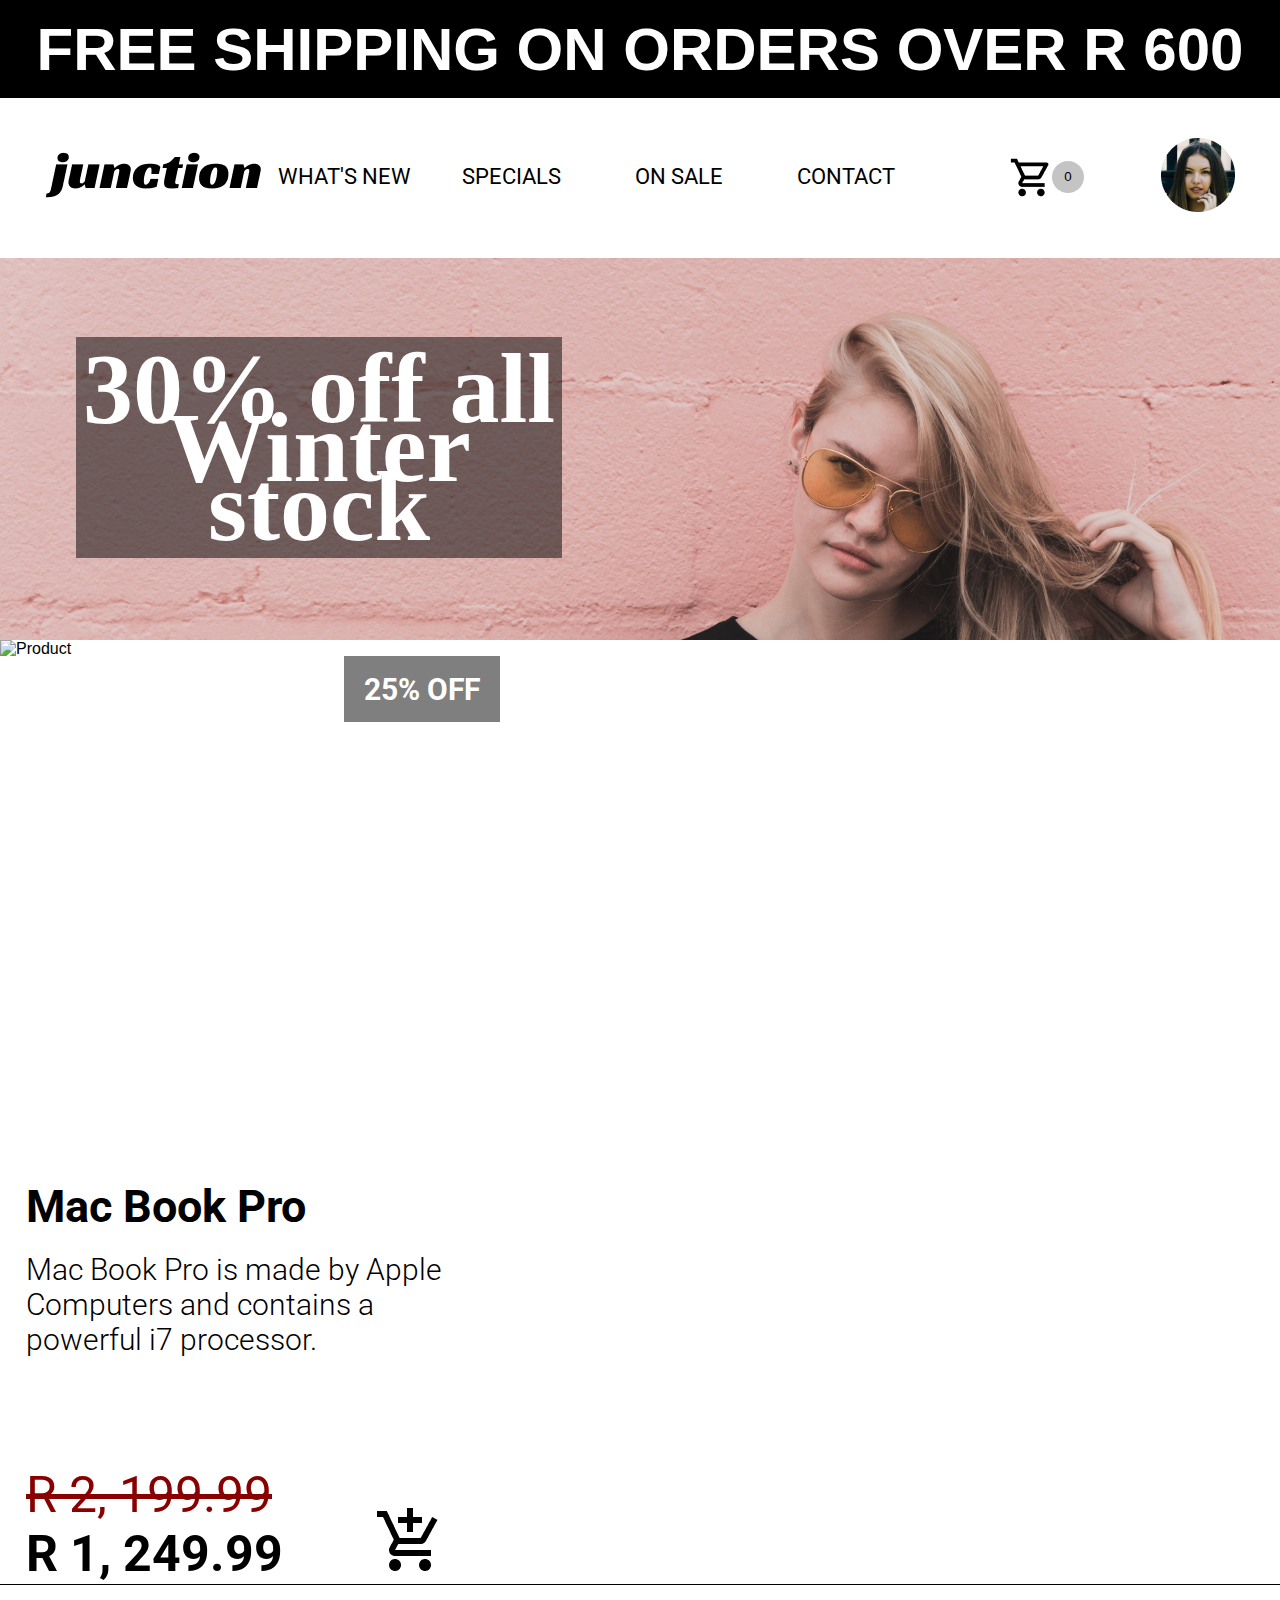
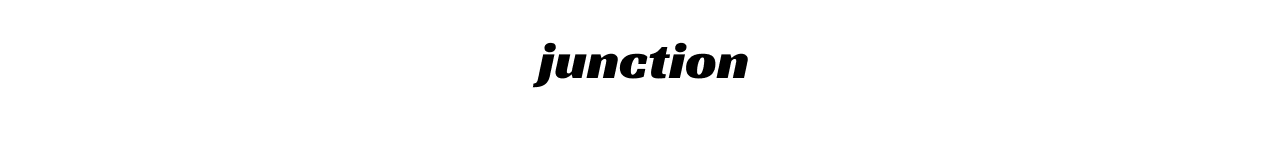
==== index.html @ 4a416aaf "Created the product card" ====
<!DOCTYPE html>
<html lang="en">
<head>
  <meta charset="UTF-8">
  <meta http-equiv="X-UA-Compatible" content="IE=edge">
  <meta name="viewport" content="width=device-width, initial-scale=1.0">
  <link rel="stylesheet" href="styles.css">
  <title>Document</title>
</head>
<body>
  <header>
    <div class="discount-banner">
      <h1>free shipping on orders over R 600</h1>
    </div>
    <nav>
      <div class="link-logo">
        <a href="#">
          <img src="./img/Logo.jpg" alt="Logo">
        </a>
        <ul class="menu">
          <li><a href="#">What's new</a></li>
          <li><a href="#">specials</a></li>
          <li><a href="#">on sale</a></li>
          <li><a href="#">contact</a></li>
        </ul>
      </div>
      <div class="cart-profile">
        <div class="cart">
          <button class="trolly">
            <img src="./img/Vector (1).png" alt="Cart">
          </button>
          <button class="items-number">0</button>
        </div>
        <div class="profile-image">
          <img src="./img/image.jpg" alt="Profile">
        </div>
      </div>
    </nav>
  </header>
  <main>
    <article>
      <div class="banner">
        <div class="banner-text-container">
          <h1>30% off all Winter stock</h1>
        </div>
      </div>
    </article>
    <article>
      <div class="product">
        <div class="product-image">
          <img src="./img/image 1.jpg" alt="Product"/>
          <div class="sale-percent">
            <span id="percentage">25</span>% OFF
          </div>
        </div>
        <div class="product-details">
          <div class="desciption">
            <h1 class="title" id="title">Mac Book Pro</h1>
            <h2 class="description" id="description">
              Mac Book Pro is made by Apple Computers and contains a powerful i7 processor. 
            </h2>
          </div>
          <div class="price-cart">
            <div class="price">
              <h4 class="previous">R 2, 199.99</h4>
              <h4 class="current">R 1, 249.99</h4>
            </div>
            <div class="add-to-cart">
              <button id="add-item">
                <img src="./img/Vector.jpg" alt="">
              </button>
            </div>
          </div>
        </div>
      </div>
    </article>
  </main>
  <footer>
    <div class="img-container">
      <img src="./img/Logo.jpg" alt="">
    </div>
  </footer>
  <script src="script.js"></script>
</body>
</html>
---- styles.css ----
@import url('https://fonts.googleapis.com/css2?family=Roboto:wght@100;400&display=swap');

*{
  margin: 0;
  padding: 0;
  box-sizing: border-box;
}
body{
  font-family: sans-serif;
  padding: 0;
}
html, body {
  margin: 0;
}
header{
  height: 256px;
  width: 100%;
}
.discount-banner{
  display: flex;
  align-items: center;
  justify-content: center;
  justify-content: center;
  width: 100%;
  text-align: center;
  background-color: #000;
  color: white;
  height: 98px;
  font: 'Roboto';
  font-weight: 400;
  font-size: 30px;
  line-height: 35px;
  text-transform: uppercase;
}
nav{
  display: flex;
  align-items: center;
  justify-content: space-between;
  padding: 0px 45px;
}
/* .link-logo img{
  width: 261px;
  height: 100px;
  margin-right: 20px;
} */
.menu {
  display: flex;
  flex-direction: row;
}
.menu li a{
  font-family: 'Roboto';
  font-weight: 400;
  font-size: 22px;
  line-height: 26px;
  text-decoration: none;
  cursor: pointer;
  color: #000;
}
.menu a:hover{
  background-color: var(--banner-bg-color);
  color: var(--h1-color);
}
.menu li{
  text-transform: uppercase;
  list-style: none;
  width: 167px;
  height: 108px;
  display: flex;
  justify-content: center;
  align-items: center;
  padding: 5px 14px;
}
.link-logo{
  display: flex;
  height: 157px;
  width: 1442px;
  align-items: center;
}
.cart-profile{
  display: flex;
  flex-direction: row;
  justify-content: space-between;
  width: 300px;
}
.cart{
  display: flex;
  justify-content: center;
  align-items: center;
}
.cart button.trolly{
  width: 37px;
  height: 37px;
  margin-right: 5px;
  background:#fff;
  border: none;
}
button.items-number{
  width: 32px;
  height: 32px;
  border-radius: 35px;
  margin-right: 77px;
  border: none;
  background-color: #C4C4C4;
}
button:hover{
  cursor: pointer;
}

/* Footer */

footer{
  width: 100%;
  height: 159px;
  border-top: 1px solid #000;
  bottom: 0px;
  display: flex;
  justify-content: center;
}
footer .img-container{
  height: 159px;
  width: 218px;
  display: flex;
  justify-content: center;
  align-items: center;
}


/** Banner**/
.banner{
  padding: 81px 0px;
  padding-left: 76px;
  width: 100%;
  height: 384px;
  background-image: url("./img/banner.jpg");
}
.banner-text-container{
  width: 486px;
  height: 221px;
  font-family: 'Rockwell Extra Bold';
  font-style: normal;
  font-weight: 800;
  font-size: 50px;
  line-height: 59px;
  display: flex;
  align-items: center;
  text-align: center;
  color: #fff;
  background: rgba(0, 0, 0, 0.5);
}
/*Product*/

.product{
  display: flex;
  flex-direction: column;
  width: 500px;
  height: 944px;
}
.product-image{
  position: relative;
}
.product-image img{
  display: block;
  width: 500px;
  height: 500px;
  margin-bottom: 40px;
}

.sale-percent{
  position: absolute;
  left: 68.8%;
  right: 0%;
  top: 2.97%;
  bottom: 90.04%;
  width: 156px;
  height: 66px;
  font-family: 'Roboto';
  font-style: normal;
  font-weight: 700;
  font-size: 30px;
  line-height: 35px;
  display: flex;
  align-items: center;
  text-align: right;
  color: #fff;
  background: rgba(0, 0, 0, 0.5);
  display: flex;
  justify-content: center;
}

.product-details{
  display: flex;
  flex-direction: column;
  justify-content: space-between;
  height: 444px;
  padding-left: 26px;
  padding-right: 34px;
}
.title{
  font-family: 'Roboto';
  font-style: normal;
  font-weight: 700;
  font-size: 45px;
  line-height: 53px;

  display: flex;
  align-items: center;

  color: #000000;
}
.description{
  margin-top: 19px;
  font-family: 'Roboto';
  font-style: normal;
  font-weight: 300;
  font-size: 30px;
  line-height: 35px;

  color: #000000;

}
.price-cart{
  height: 118px;
  display: flex;
  justify-content: space-between;
  padding-right: 28px;
  align-items: flex-end;
}

.previous{
  font-family: 'Roboto';
  font-style: normal;
  font-weight: 400;
  font-size: 50px;
  line-height: 59px;

  display: flex;
  align-items: center;
  text-decoration-line: line-through;

  color: #890000;
}

.current{
  font-family: 'Roboto';
  font-style: normal;
  font-weight: 700;
  font-size: 50px;
  line-height: 59px;

  display: flex;
  align-items: center;

  color: #000000;
}
.add-to-cart{
  width: 61px;
  height: 100%;
  display: flex;
  align-items: flex-end;
  padding-bottom: 10px;
}
.add-to-cart button{
  border: none;
  background: #fff;
}
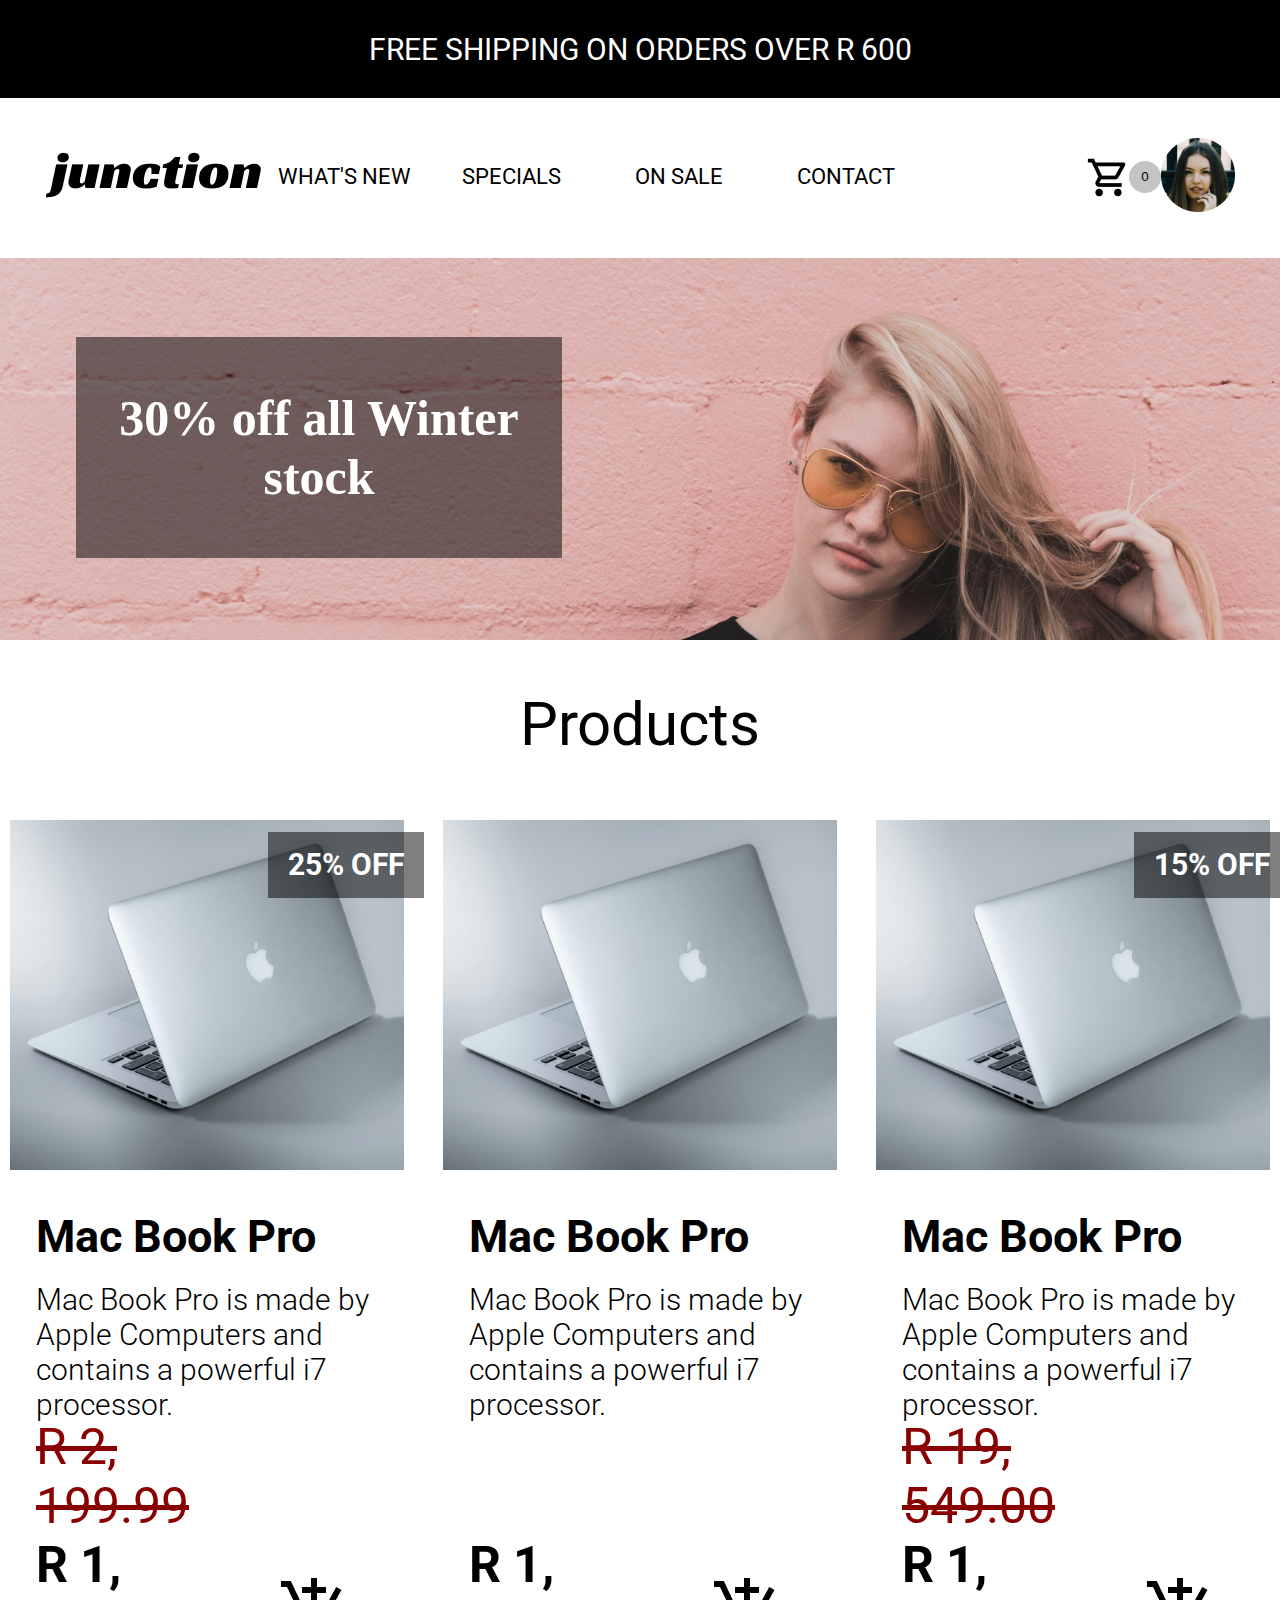
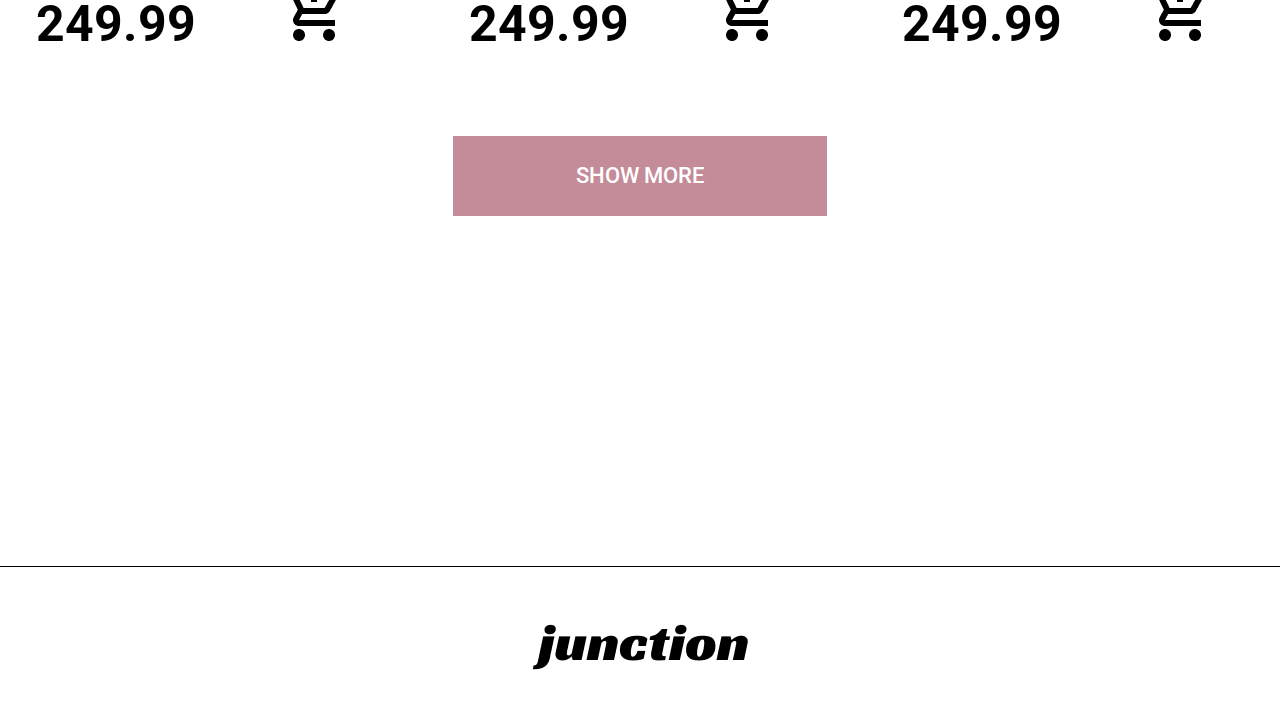
==== commit 980b9b5d: "cempleted the product list" ====
--- a/index.html
+++ b/index.html
@@ -4,6 +4,7 @@
   <meta charset="UTF-8">
   <meta http-equiv="X-UA-Compatible" content="IE=edge">
   <meta name="viewport" content="width=device-width, initial-scale=1.0">
+  <link href="https://blogfonts.com/css/aWQ9MTM3NTA2JnN1Yj01MDYmYz1yJnR0Zj1ST0NLRUIuVFRGJm49cm9ja3dlbGwtZXh0cmEtYm9sZA/Rockwell Extra Bold.ttf" rel="stylesheet" type="text/css"/>
   <link rel="stylesheet" href="styles.css">
   <title>Document</title>
 </head>
@@ -46,32 +47,106 @@
       </div>
     </article>
     <article>
-      <div class="product">
-        <div class="product-image">
-          <img src="./img/image 1.jpg" alt="Product"/>
-          <div class="sale-percent">
-            <span id="percentage">25</span>% OFF
-          </div>
-        </div>
-        <div class="product-details">
-          <div class="desciption">
-            <h1 class="title" id="title">Mac Book Pro</h1>
-            <h2 class="description" id="description">
-              Mac Book Pro is made by Apple Computers and contains a powerful i7 processor. 
-            </h2>
-          </div>
-          <div class="price-cart">
-            <div class="price">
-              <h4 class="previous">R 2, 199.99</h4>
-              <h4 class="current">R 1, 249.99</h4>
+      <div class="heading">
+        <h1>Products</h1>
+      </div>
+    </article>
+    <article>
+      <div class="products">
+        <ul class="list-items">
+          <li>
+            <div class="product">
+              <div class="product-image">
+                <img src="./img/image 1.jpg" alt="Product"/>
+                <div class="sale-percent">
+                  <span id="percentage">25</span>% OFF
+                </div>
+              </div>
+              <div class="product-details">
+                <div class="desciption">
+                  <h1 class="title" id="title">Mac Book Pro</h1>
+                  <h2 class="description" id="description">
+                    Mac Book Pro is made by Apple Computers and contains a powerful i7 processor. 
+                  </h2>
+                </div>
+                <div class="price-cart">
+                  <div class="price">
+                    <h4 class="previous">R 2, 199.99</h4>
+                    <h4 class="current">R 1, 249.99</h4>
+                  </div>
+                  <div class="add-to-cart">
+                    <button id="add-item">
+                      <img src="./img/Vector.jpg" alt="">
+                    </button>
+                  </div>
+                </div>
+              </div>
             </div>
-            <div class="add-to-cart">
-              <button id="add-item">
-                <img src="./img/Vector.jpg" alt="">
-              </button>
+          </li>
+          <li>
+            <div class="product">
+              <div class="product-image">
+                <img src="./img/image 1.jpg" alt="Product"/>
+                <!-- <div class="sale-percent">
+                  <span id="percentage">25</span>% OFF
+                </div> -->
+              </div>
+              <div class="product-details">
+                <div class="desciption">
+                  <h1 class="title" id="title">Mac Book Pro</h1>
+                  <h2 class="description" id="description">
+                    Mac Book Pro is made by Apple Computers and contains a powerful i7 processor. 
+                  </h2>
+                </div>
+                <div class="price-cart">
+                  <div class="price">
+                    <!-- <h4 class="previous">R 2, 199.99</h4> -->
+                    <h4 class="current">R 1, 249.99</h4>
+                  </div>
+                  <div class="add-to-cart">
+                    <button id="add-item">
+                      <img src="./img/Vector.jpg" alt="">
+                    </button>
+                  </div>
+                </div>
+              </div>
             </div>
-          </div>
-        </div>
+          </li>
+          <li>
+            <div class="product">
+              <div class="product-image">
+                <img src="./img/image 1.jpg" alt="Product"/>
+                <div class="sale-percent">
+                  <span id="percentage">15</span>% OFF
+                </div>
+              </div>
+              <div class="product-details">
+                <div class="desciption">
+                  <h1 class="title" id="title">Mac Book Pro</h1>
+                  <h2 class="description" id="description">
+                    Mac Book Pro is made by Apple Computers and contains a powerful i7 processor. 
+                  </h2>
+                </div>
+                <div class="price-cart">
+                  <div class="price">
+                    <h4 class="previous">R 19, 549.00</h4>
+                    <h4 class="current">R 1, 249.99</h4>
+                  </div>
+                  <div class="add-to-cart">
+                    <button id="add-item">
+                      <img src="./img/Vector.jpg" alt="">
+                    </button>
+                  </div>
+                </div>
+              </div>
+            </div>
+          </li>
+        </ul>
+      </div>
+    </article>
+    <article class="show-more">
+      <div class="promo-btn">
+        <button><span>Show MORE</span></button>
       </div>
     </article>
   </main>
--- a/styles.css
+++ b/styles.css
@@ -1,5 +1,5 @@
 @import url('https://fonts.googleapis.com/css2?family=Roboto:wght@100;400&display=swap');
-
+@import url('https://fonts.googleapis.com/css2?family=Arvo:ital,wght@1,700&display=swap');
 *{
   margin: 0;
   padding: 0;
@@ -7,10 +7,12 @@
 }
 body{
   font-family: sans-serif;
-  padding: 0;
+  padding: 0px;
+  box-sizing: border-box;
 }
 html, body {
   margin: 0;
+  padding: 0px;
 }
 header{
   height: 256px;
@@ -20,29 +22,39 @@
   display: flex;
   align-items: center;
   justify-content: center;
-  justify-content: center;
-  width: 100%;
+  width: 100%;
+  height: 98px;
   text-align: center;
   background-color: #000;
-  color: white;
-  height: 98px;
-  font: 'Roboto';
+}
+.discount-banner h1{
+  font-family: 'Roboto';
+  font-style: normal;
   font-weight: 400;
   font-size: 30px;
   line-height: 35px;
+  display: flex;
+  align-items: center;
+  text-align: center;
+
+  color: #FFFFFF;
   text-transform: uppercase;
 }
+
+/*Navigation bar*/
+
 nav{
   display: flex;
   align-items: center;
   justify-content: space-between;
   padding: 0px 45px;
-}
-/* .link-logo img{
-  width: 261px;
-  height: 100px;
-  margin-right: 20px;
-} */
+  width: 100%;
+}
+.link-logo{
+  display: flex;
+  height: 157px;
+  align-items: center;
+}
 .menu {
   display: flex;
   flex-direction: row;
@@ -70,17 +82,11 @@
   align-items: center;
   padding: 5px 14px;
 }
-.link-logo{
-  display: flex;
-  height: 157px;
-  width: 1442px;
-  align-items: center;
-}
+
 .cart-profile{
   display: flex;
   flex-direction: row;
   justify-content: space-between;
-  width: 300px;
 }
 .cart{
   display: flex;
@@ -98,7 +104,7 @@
   width: 32px;
   height: 32px;
   border-radius: 35px;
-  margin-right: 77px;
+  /* margin-right: 77px; */
   border: none;
   background-color: #C4C4C4;
 }
@@ -136,6 +142,13 @@
 .banner-text-container{
   width: 486px;
   height: 221px;
+  display: flex;
+  justify-content: center;
+  align-items: center;
+  padding: 76px 0px;
+  background: rgba(0, 0, 0, 0.5);
+}
+.banner-text-container h1{
   font-family: 'Rockwell Extra Bold';
   font-style: normal;
   font-weight: 800;
@@ -144,30 +157,55 @@
   display: flex;
   align-items: center;
   text-align: center;
-  color: #fff;
-  background: rgba(0, 0, 0, 0.5);
+  
+  color: #FFFFFF;
+}
+/*Title of products*/
+.heading{
+  width: 304px;
+  height: 70px;
+  margin: 50px 0px;
+}
+.heading h1{
+  font-family: 'Roboto';
+  font-style: normal;
+  font-weight: 400;
+  font-size: 60px;
+  line-height: 70px;
+
+  color: #000000;
 }
 /*Product*/
-
+article{
+  width: 100%;
+}
+.products{
+  padding: 0px 10px;
+}
+.products ul{
+  display: grid;
+  grid-template-columns: repeat(3, 1fr);
+  gap: 39px;
+}
 .product{
   display: flex;
   flex-direction: column;
-  width: 500px;
-  height: 944px;
+  height: calc(600);
+  margin: 10px 0px;
 }
 .product-image{
   position: relative;
 }
 .product-image img{
   display: block;
-  width: 500px;
-  height: 500px;
+  width: 100%;
+  height: 350px;
   margin-bottom: 40px;
 }
 
 .sale-percent{
   position: absolute;
-  left: 68.8%;
+  left: 65.4%;
   right: 0%;
   top: 2.97%;
   bottom: 90.04%;
@@ -262,4 +300,52 @@
 .add-to-cart button{
   border: none;
   background: #fff;
+}
+
+/* Product List*/
+
+.list-items{
+  display: flex;
+  justify-content: space-between;
+  /* padding: 0px 72px; */
+  list-style-type: none;
+}
+.show-more{
+  display: flex;
+  justify-content: center;
+  align-items: center;
+  margin-top: 72px;
+  margin-bottom: 350px;
+}
+.show-more .promo-btn button {
+  width: 374px;
+  height: 80px;
+  color: #fff;
+  border: none;
+  box-sizing: border-box;
+  background: #C48B98;
+  font-family: 'Roboto';
+  font-style: normal;
+  font-weight: 500;
+  font-size: 22px;
+  line-height: 26px;
+  text-transform: uppercase;
+}
+.show-more .promo-btn button:hover{
+  background: #DAA0AD;
+}
+.heading{
+  display: flex;
+  width: 100%;
+  justify-content: center;
+  align-items: center;
+}
+.heading h1{
+  font-family: 'Roboto';
+  font-style: normal;
+  font-weight: 400;
+  font-size: 60px;
+  line-height: 70px;
+
+  color: #000000;
 }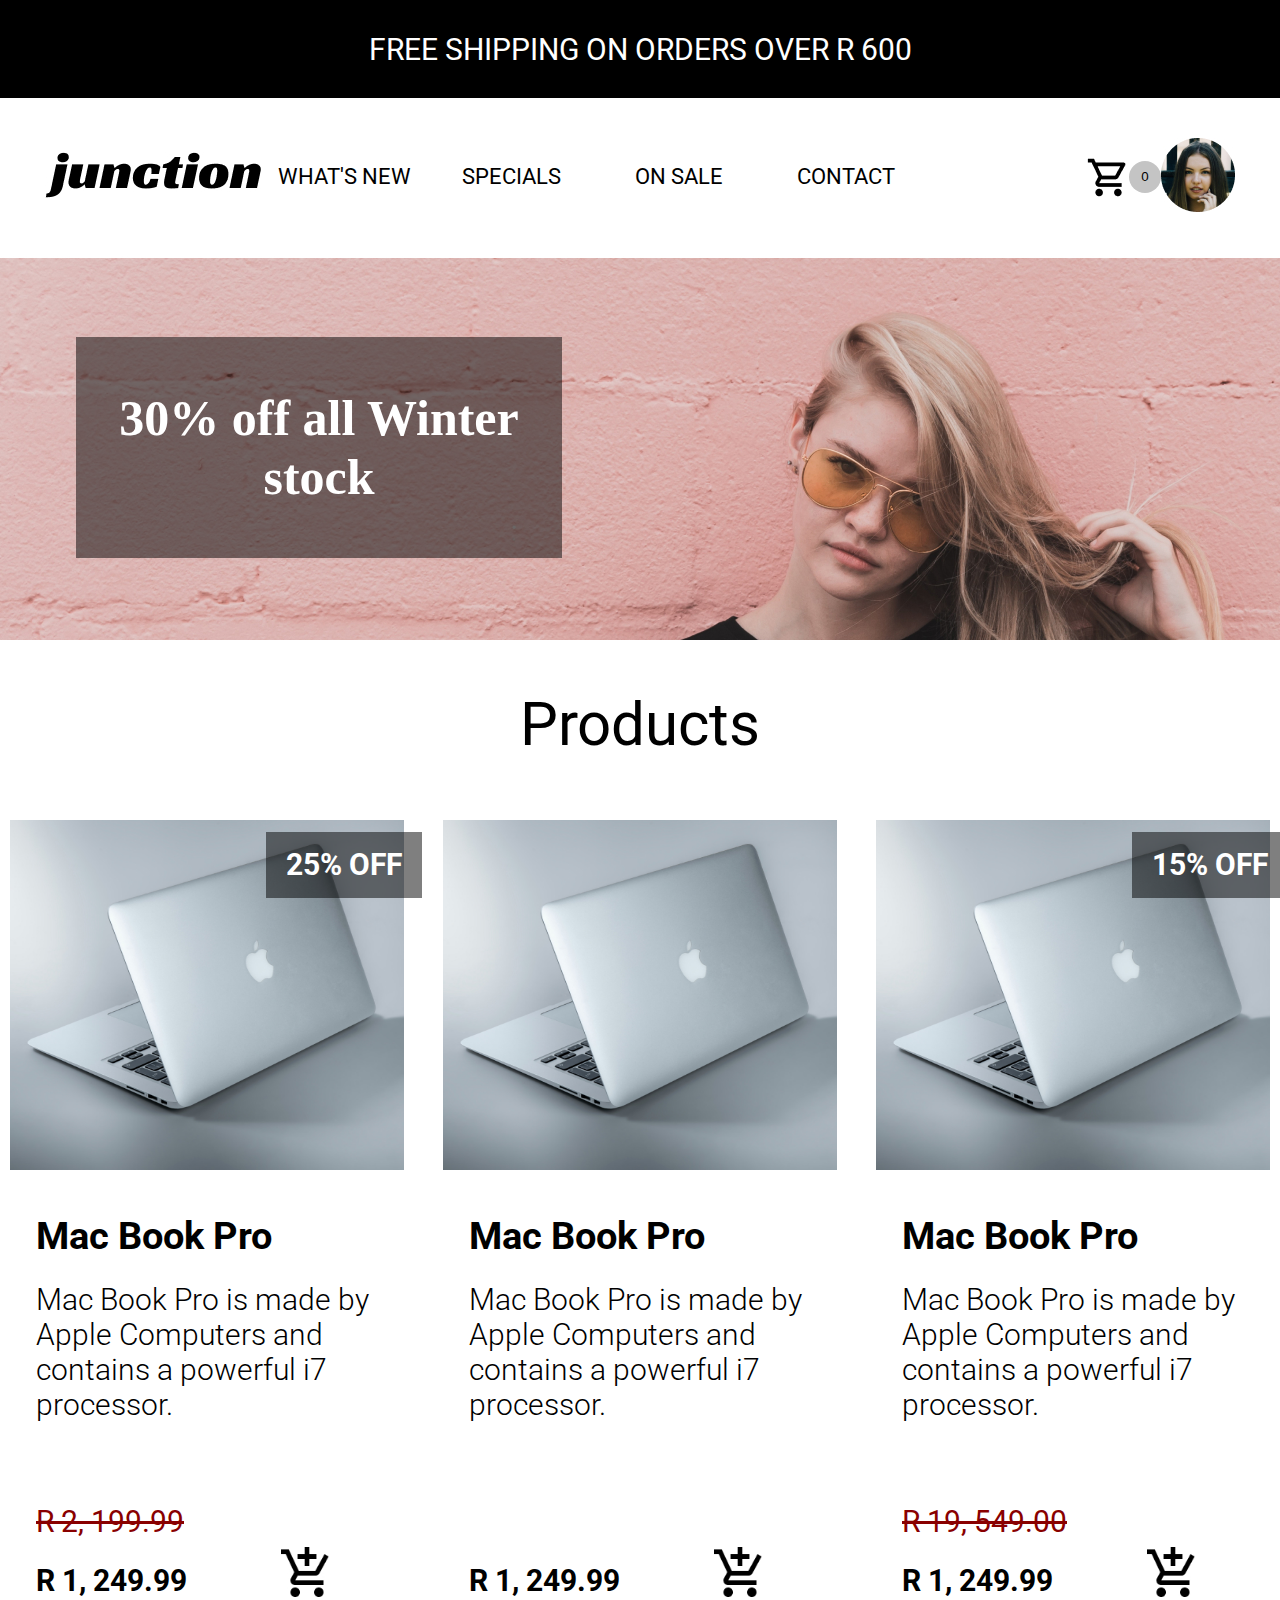
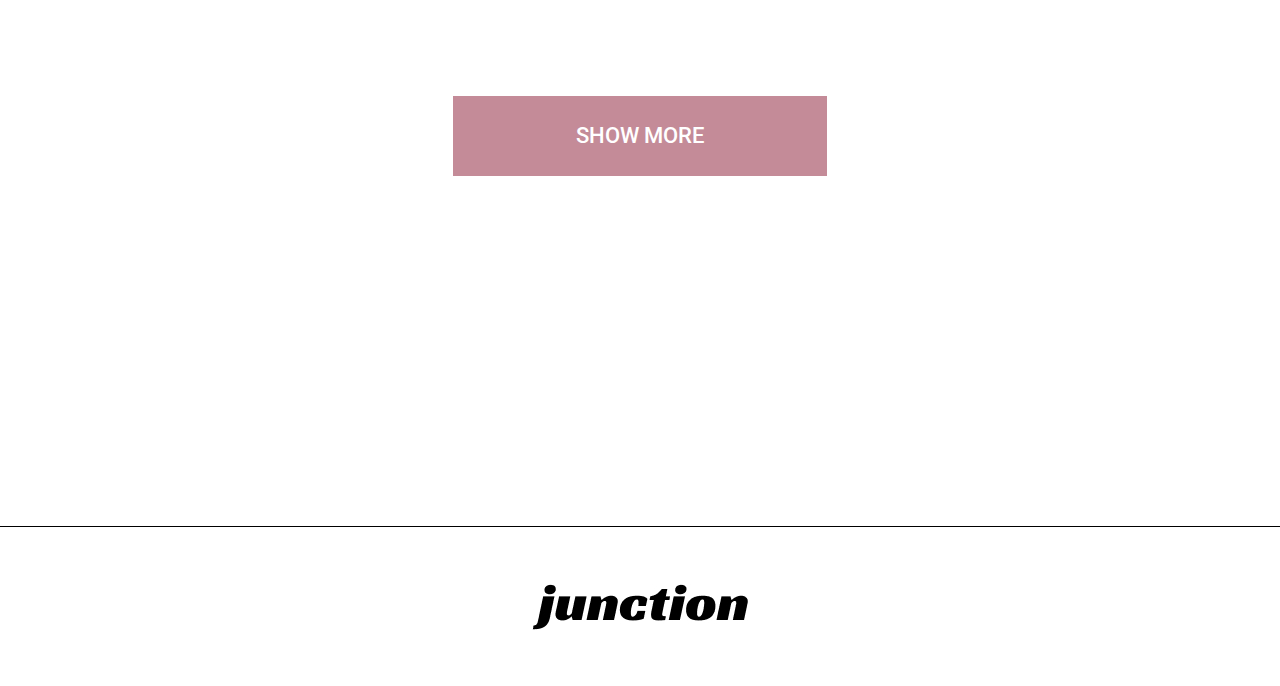
==== commit 8e5d0e55: "changed the size of the product card to accommodate the screen size" ====
--- a/index.html
+++ b/index.html
@@ -4,7 +4,7 @@
   <meta charset="UTF-8">
   <meta http-equiv="X-UA-Compatible" content="IE=edge">
   <meta name="viewport" content="width=device-width, initial-scale=1.0">
-  <link href="https://blogfonts.com/css/aWQ9MTM3NTA2JnN1Yj01MDYmYz1yJnR0Zj1ST0NLRUIuVFRGJm49cm9ja3dlbGwtZXh0cmEtYm9sZA/Rockwell Extra Bold.ttf" rel="stylesheet" type="text/css"/>
+  <!-- <link href="https://blogfonts.com/css/aWQ9MTM3NTA2JnN1Yj01MDYmYz1yJnR0Zj1ST0NLRUIuVFRGJm49cm9ja3dlbGwtZXh0cmEtYm9sZA/Rockwell Extra Bold.ttf" rel="stylesheet" type="text/css"/> -->
   <link rel="stylesheet" href="styles.css">
   <title>Document</title>
 </head>
@@ -63,9 +63,9 @@
                 </div>
               </div>
               <div class="product-details">
-                <div class="desciption">
+                <div class="description">
                   <h1 class="title" id="title">Mac Book Pro</h1>
-                  <h2 class="description" id="description">
+                  <h2 class="short-description" id="short-description">
                     Mac Book Pro is made by Apple Computers and contains a powerful i7 processor. 
                   </h2>
                 </div>
@@ -92,9 +92,9 @@
                 </div> -->
               </div>
               <div class="product-details">
-                <div class="desciption">
+                <div class="description">
                   <h1 class="title" id="title">Mac Book Pro</h1>
-                  <h2 class="description" id="description">
+                  <h2 class="short-description" id="short-description">
                     Mac Book Pro is made by Apple Computers and contains a powerful i7 processor. 
                   </h2>
                 </div>
@@ -121,9 +121,9 @@
                 </div>
               </div>
               <div class="product-details">
-                <div class="desciption">
+                <div class="description">
                   <h1 class="title" id="title">Mac Book Pro</h1>
-                  <h2 class="description" id="description">
+                  <h2 class="short-description" id="short-description">
                     Mac Book Pro is made by Apple Computers and contains a powerful i7 processor. 
                   </h2>
                 </div>
--- a/styles.css
+++ b/styles.css
@@ -190,13 +190,14 @@
 .product{
   display: flex;
   flex-direction: column;
-  height: calc(600);
+  height: 794px;
   margin: 10px 0px;
 }
 .product-image{
   position: relative;
 }
 .product-image img{
+  position: relative;
   display: block;
   width: 100%;
   height: 350px;
@@ -205,7 +206,7 @@
 
 .sale-percent{
   position: absolute;
-  left: 65.4%;
+  left: 65%;
   right: 0%;
   top: 2.97%;
   bottom: 90.04%;
@@ -229,15 +230,15 @@
   display: flex;
   flex-direction: column;
   justify-content: space-between;
-  height: 444px;
+  height: 400px;
   padding-left: 26px;
   padding-right: 34px;
 }
-.title{
+.description h1{
   font-family: 'Roboto';
   font-style: normal;
   font-weight: 700;
-  font-size: 45px;
+  font-size: 38px;
   line-height: 53px;
 
   display: flex;
@@ -245,19 +246,17 @@
 
   color: #000000;
 }
-.description{
+.description h2{
   margin-top: 19px;
   font-family: 'Roboto';
   font-style: normal;
   font-weight: 300;
   font-size: 30px;
   line-height: 35px;
-
-  color: #000000;
-
+  color: #000000;
 }
 .price-cart{
-  height: 118px;
+  height: 110px;
   display: flex;
   justify-content: space-between;
   padding-right: 28px;
@@ -268,7 +267,7 @@
   font-family: 'Roboto';
   font-style: normal;
   font-weight: 400;
-  font-size: 50px;
+  font-size: 30px;
   line-height: 59px;
 
   display: flex;
@@ -282,7 +281,7 @@
   font-family: 'Roboto';
   font-style: normal;
   font-weight: 700;
-  font-size: 50px;
+  font-size: 30px;
   line-height: 59px;
 
   display: flex;
@@ -301,7 +300,9 @@
   border: none;
   background: #fff;
 }
-
+.add-to-cart button img{
+  height: 50px;
+}
 /* Product List*/
 
 .list-items{
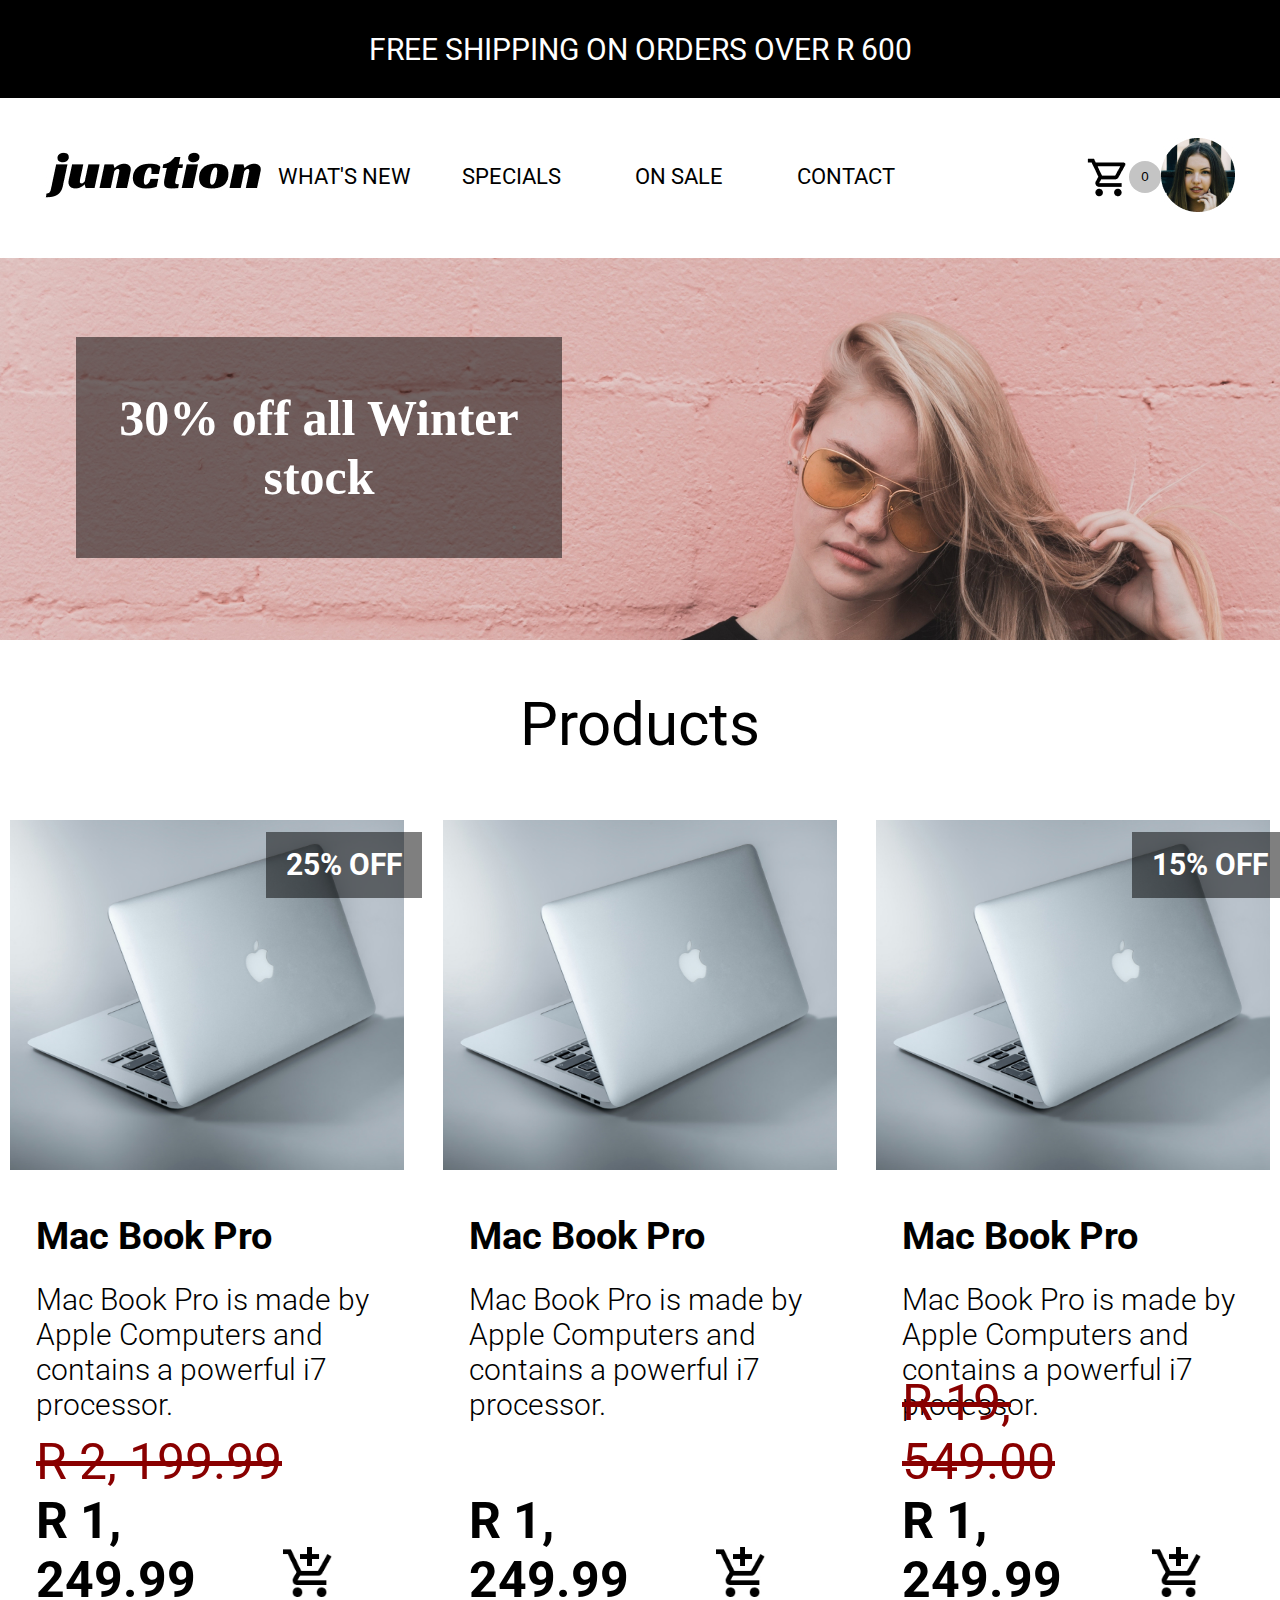
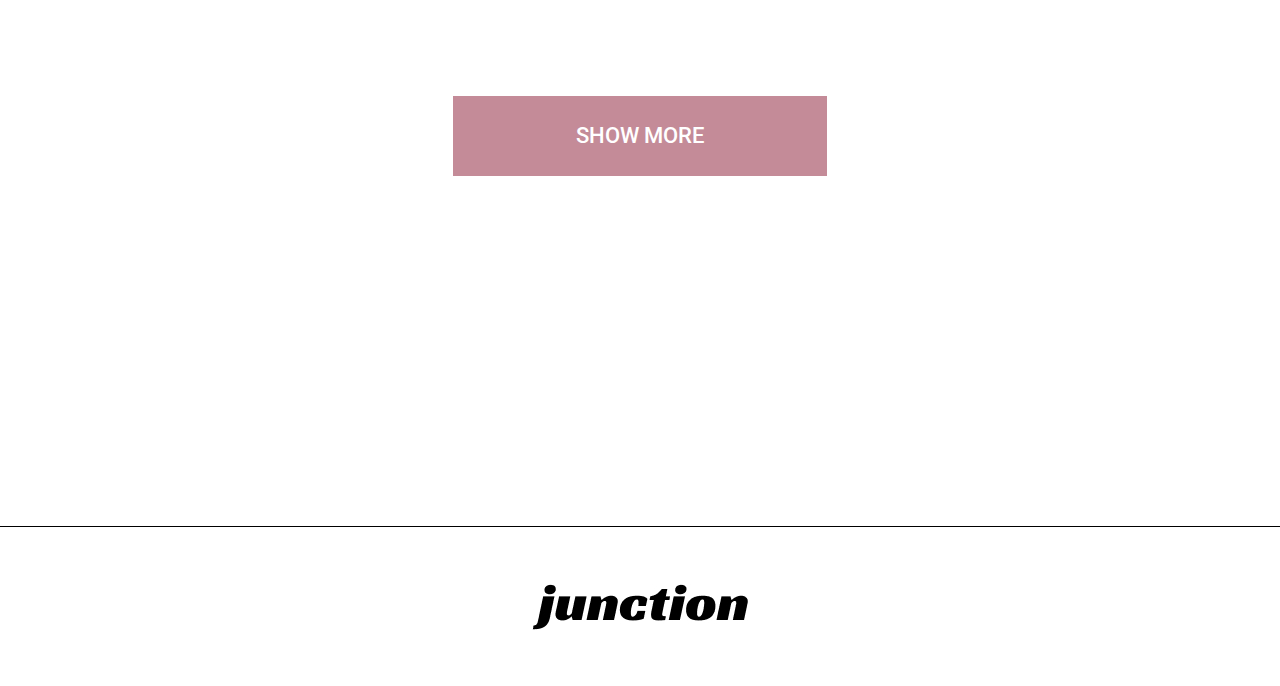
==== commit b1b9aad9: "Imported the main.js and used module as type and defer" ====
--- a/index.html
+++ b/index.html
@@ -155,6 +155,6 @@
       <img src="./img/Logo.jpg" alt="">
     </div>
   </footer>
-  <script src="script.js"></script>
+  <script src="./main.js" defer type="module"></script>
 </body>
 </html>--- a/styles.css
+++ b/styles.css
@@ -175,6 +175,7 @@
 
   color: #000000;
 }
+
 /*Product*/
 article{
   width: 100%;
@@ -349,4 +350,150 @@
   line-height: 70px;
 
   color: #000000;
+}
+
+/*Single Product*/
+.product-card{
+  width: 100%;
+  height: 600px;
+  display: flex;
+  justify-content: center;
+  margin-bottom: 25px;
+  margin-top: 79px;
+}
+.product-container{
+  width: 1200px;
+  height: 600px;
+  display: flex;
+  flex-direction: row;
+  justify-content: space-between;
+  /* box-shadow: 0px 15px 30px 7px rgba(0, 0, 0, 0.05); */
+  border-radius: 6px;
+}
+.image{
+  width: 600px;
+  height: 600px;
+}
+.image img{
+  width: 600px;
+  height: 600px;
+}
+.description-product{
+  width: 600px;
+  height: 600px;
+  display: flex;
+  flex-direction: column;
+  justify-content: space-between;
+  padding: 0px 45px;
+}
+.description-product .title-desc{
+  display: flex;
+  flex-direction: column;
+}
+.title-desc .title{
+  display: flex;
+  flex-direction: column;
+  justify-content: space-between;
+  width: 400px;
+}
+.title h3{
+  font-family: 'Roboto';
+  font-style: normal;
+  font-weight: 700;
+  font-size: 45px;
+  line-height: 53px;
+  display: flex;
+  align-items: center;
+
+  color: #000000;
+}
+.short-desc{
+  width: 440px;
+  height: 161px;
+}
+.short-desc h4{
+  font-family: 'Roboto';
+  font-style: normal;
+  font-weight: 300;
+  font-size: 30px;
+  line-height: 35px;
+  color: #000000;
+}
+.description-product .price-cart{
+  width: 455px;
+  height: 200px;
+  display: flex;
+  flex-direction: column;
+  justify-content: space-between;
+  align-items: flex-start;
+  padding: 0px;
+}
+.add-to-cart{
+  display: flex;
+  justify-content: flex-start;
+}
+.add-to-cart .promo-btn button {
+  width: 555px;
+  height: 80px;
+  color: #fff;
+  border: none;
+  box-sizing: border-box;
+  background: #C48B98;
+  font-family: 'Roboto';
+  font-style: normal;
+  font-weight: 500;
+  font-size: 22px;
+  line-height: 26px;
+  text-transform: uppercase;
+}
+.add-to-cart .promo-btn button:hover{
+  background: #DAA0AD;
+}
+
+.price .previous{
+  font-family: 'Roboto';
+  font-style: normal;
+  font-weight: 400;
+  font-size: 50px;
+  line-height: 59px;
+  /* identical to box height */
+
+  display: flex;
+  align-items: center;
+  text-decoration-line: line-through;
+
+  color: #890000;
+}
+
+.price .current{
+  font-family: 'Roboto';
+  font-style: normal;
+  font-weight: 700;
+  font-size: 50px;
+  line-height: 59px;
+  /* identical to box height */
+
+  display: flex;
+  align-items: center;
+
+  color: #000000;
+}
+.by{
+  margin-top: 5px;
+  margin-bottom: 41px;
+}
+.by h4{
+  font-family: 'Roboto';
+  font-style: normal;
+  font-weight: 200;
+  font-size: 30px;
+  line-height: 35px;
+  display: flex;
+  align-items: center;
+
+  color: #000000;
+}
+.by h4 span{
+  margin-left: 10px;
+  font-weight: 400;
 }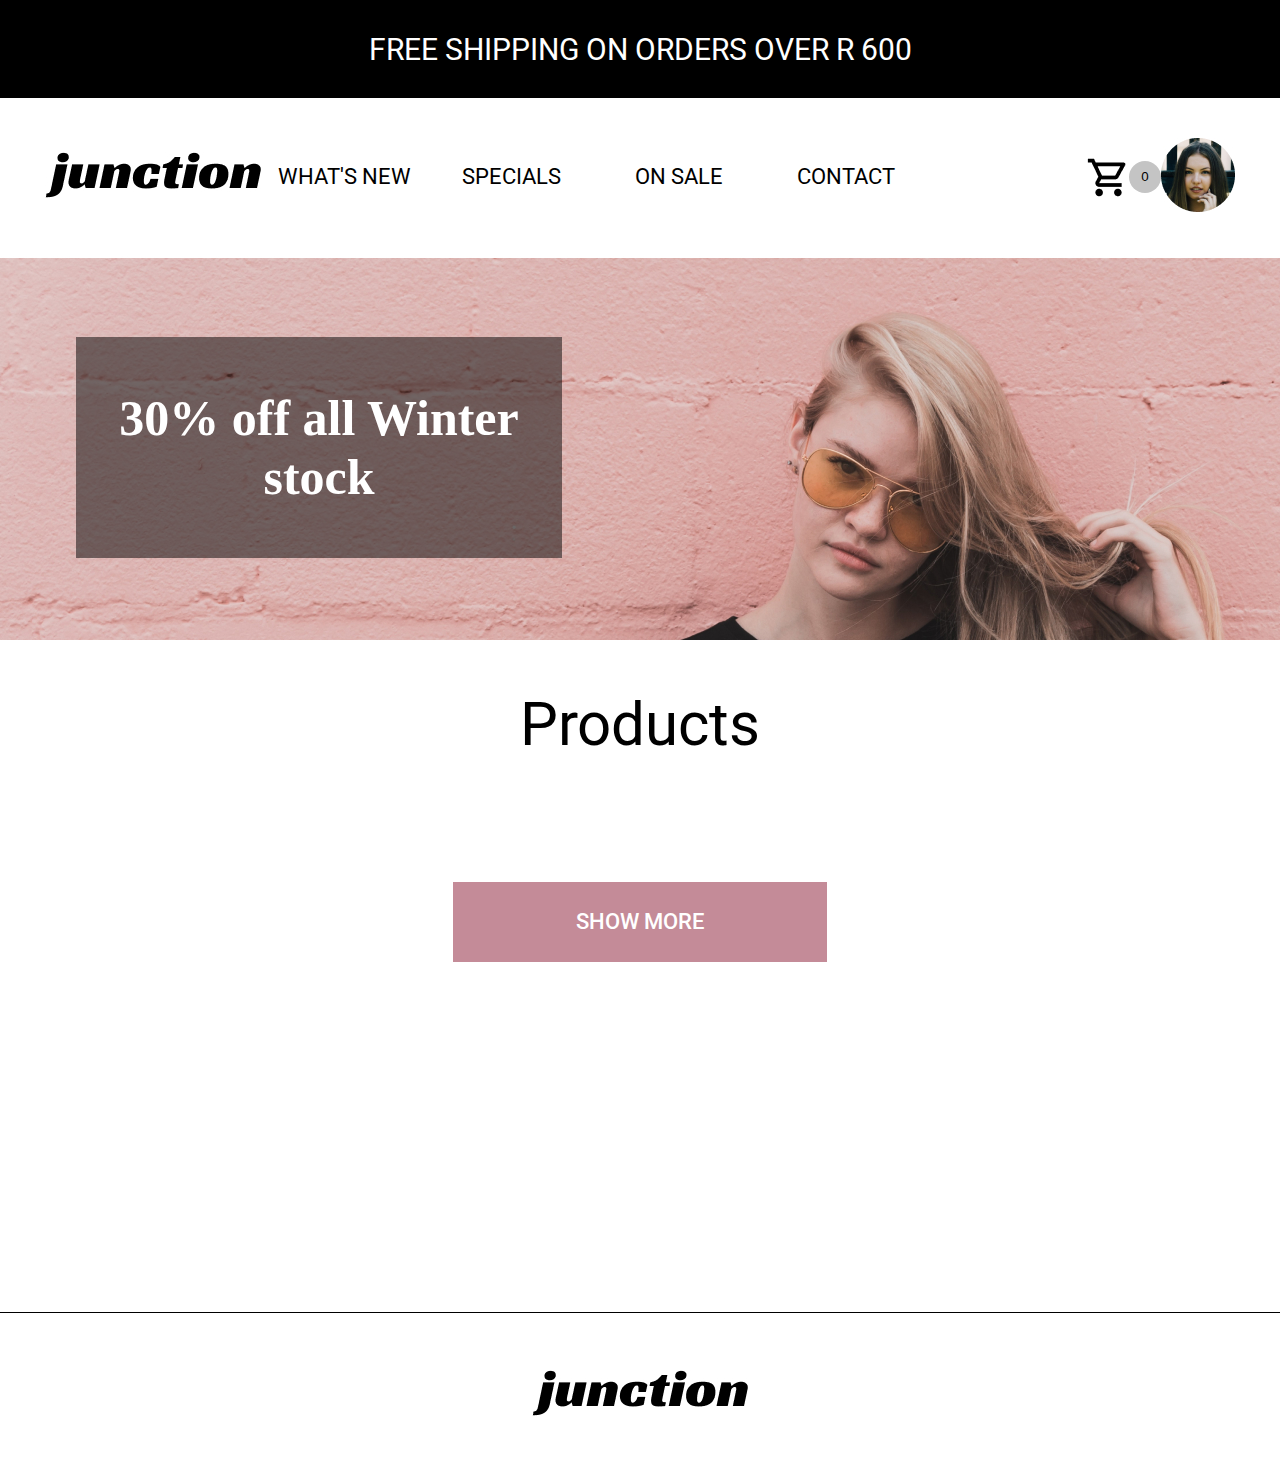
==== commit 4d8716b4: "Setup the product card generator" ====
--- a/index.html
+++ b/index.html
@@ -53,7 +53,7 @@
     </article>
     <article>
       <div class="products">
-        <ul class="list-items">
+        <ul class="list-items" id="products">
           <li>
             <div class="product">
               <div class="product-image">
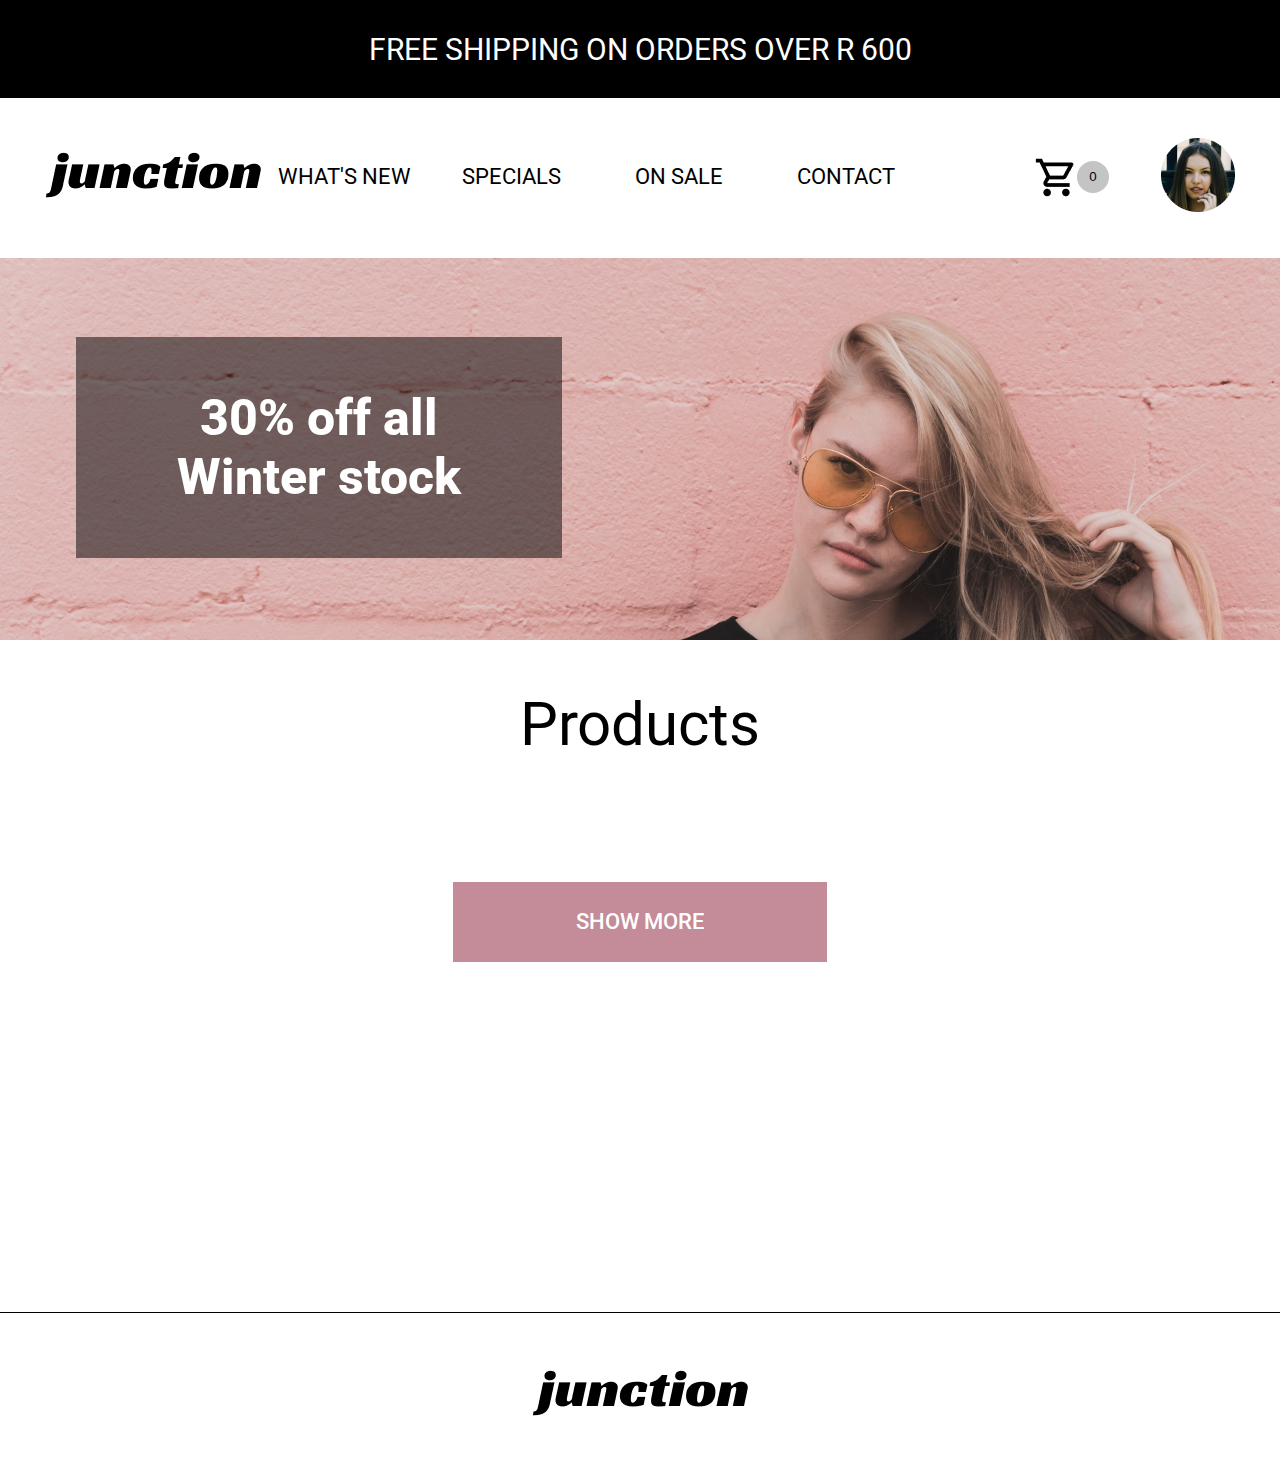
==== commit 9ac6d179: "Refactor and error fixing" ====
--- a/index.html
+++ b/index.html
@@ -4,9 +4,8 @@
   <meta charset="UTF-8">
   <meta http-equiv="X-UA-Compatible" content="IE=edge">
   <meta name="viewport" content="width=device-width, initial-scale=1.0">
-  <!-- <link href="https://blogfonts.com/css/aWQ9MTM3NTA2JnN1Yj01MDYmYz1yJnR0Zj1ST0NLRUIuVFRGJm49cm9ja3dlbGwtZXh0cmEtYm9sZA/Rockwell Extra Bold.ttf" rel="stylesheet" type="text/css"/> -->
-  <link rel="stylesheet" href="styles.css">
-  <title>Document</title>
+  <link rel="stylesheet" href="./css/styles.css">
+  <title>Junction</title>
 </head>
 <body>
   <header>
@@ -28,9 +27,9 @@
       <div class="cart-profile">
         <div class="cart">
           <button class="trolly">
-            <img src="./img/Vector (1).png" alt="Cart">
+            <a href="./pages/checkout.html"><img src="./img/Vector (1).png" alt="Cart"></a>
           </button>
-          <button class="items-number">0</button>
+          <button class="items-number" id="number-of-items">0</button>
         </div>
         <div class="profile-image">
           <img src="./img/image.jpg" alt="Profile">
@@ -42,7 +41,8 @@
     <article>
       <div class="banner">
         <div class="banner-text-container">
-          <h1>30% off all Winter stock</h1>
+          <h1>30% off all</h1>
+          <h1>Winter stock</h1>
         </div>
       </div>
     </article>
@@ -146,7 +146,7 @@
     </article>
     <article class="show-more">
       <div class="promo-btn">
-        <button><span>Show MORE</span></button>
+        <button id="showmore"><span>Show MORE</span></button>
       </div>
     </article>
   </main>
@@ -155,6 +155,6 @@
       <img src="./img/Logo.jpg" alt="">
     </div>
   </footer>
-  <script src="./main.js" defer type="module"></script>
+  <script src="./js/main.js" defer type="module"></script>
 </body>
 </html>--- a/css/styles.css
+++ b/css/styles.css
@@ -0,0 +1,720 @@
+@import url('https://fonts.googleapis.com/css2?family=Roboto:wght@100;400&display=swap');
+@import url('https://fonts.googleapis.com/css2?family=Arvo:ital,wght@1,700&display=swap');
+*{
+  margin: 0;
+  padding: 0;
+  box-sizing: border-box;
+}
+body{
+  font-family: sans-serif;
+  padding: 0px;
+  box-sizing: border-box;
+}
+html, body {
+  margin: 0;
+  padding: 0px;
+}
+header{
+  height: 256px;
+  width: 100%;
+}
+.discount-banner{
+  display: flex;
+  align-items: center;
+  justify-content: center;
+  width: 100%;
+  height: 98px;
+  text-align: center;
+  background-color: #000;
+}
+.discount-banner h1{
+  font-family: 'Roboto';
+  font-style: normal;
+  font-weight: 400;
+  font-size: 30px;
+  line-height: 35px;
+  display: flex;
+  align-items: center;
+  text-align: center;
+
+  color: #FFFFFF;
+  text-transform: uppercase;
+}
+
+/*Navigation bar*/
+
+nav{
+  display: flex;
+  align-items: center;
+  justify-content: space-between;
+  padding: 0px 45px;
+  width: 100%;
+}
+.link-logo{
+  display: flex;
+  height: 157px;
+  align-items: center;
+}
+.menu {
+  display: flex;
+  flex-direction: row;
+}
+a{
+  text-decoration: none;
+}
+.menu li a{
+  font-family: 'Roboto';
+  font-weight: 400;
+  font-size: 22px;
+  line-height: 26px;
+  text-decoration: none;
+  cursor: pointer;
+  color: #000;
+}
+.menu a:hover{
+  background-color: var(--banner-bg-color);
+  color: var(--h1-color);
+}
+.menu li{
+  text-transform: uppercase;
+  list-style: none;
+  width: 167px;
+  height: 108px;
+  display: flex;
+  justify-content: center;
+  align-items: center;
+  padding: 5px 14px;
+}
+
+.cart-profile{
+  width: 200px;
+  display: flex;
+  flex-direction: row;
+  justify-content: space-between;
+}
+.cart{
+  display: flex;
+  justify-content: center;
+  align-items: center;
+}
+.cart button.trolly{
+  width: 37px;
+  height: 37px;
+  margin-right: 5px;
+  background:#fff;
+  border: none;
+}
+button.items-number{
+  width: 32px;
+  height: 32px;
+  border-radius: 35px;
+  /* margin-right: 77px; */
+  border: none;
+  background-color: #C4C4C4;
+}
+button:hover{
+  cursor: pointer;
+}
+
+/* Footer */
+
+footer{
+  width: 100%;
+  height: 159px;
+  border-top: 1px solid #000;
+  bottom: 0px;
+  display: flex;
+  justify-content: center;
+}
+footer .img-container{
+  height: 159px;
+  width: 218px;
+  display: flex;
+  justify-content: center;
+  align-items: center;
+}
+
+
+/** Banner**/
+.banner{
+  padding: 81px 0px;
+  padding-left: 76px;
+  width: 100%;
+  height: 384px;
+  background-image: url("../img/banner.jpg");
+}
+.banner-text-container{
+  width: 486px;
+  height: 221px;
+  display: flex;
+  flex-direction: column;
+  justify-content: center;
+  align-items: center;
+  padding: 76px 0px;
+  background: rgba(0, 0, 0, 0.5);
+}
+.banner-text-container h1{
+  font-family: 'Roboto';
+  font-style: normal;
+  font-weight: 800;
+  font-size: 50px;
+  line-height: 59px;
+  display: flex;
+  align-items: center;
+  text-align: center;
+  
+  color: #FFFFFF;
+}
+/*Title of products*/
+.heading{
+  width: 304px;
+  height: 70px;
+  margin: 50px 0px;
+}
+.heading h1{
+  font-family: 'Roboto';
+  font-style: normal;
+  font-weight: 400;
+  font-size: 60px;
+  line-height: 70px;
+
+  color: #000000;
+}
+
+/*Product*/
+article{
+  width: 100%;
+}
+.products{
+  padding: 0px 10px;
+}
+.products ul{
+  display: grid;
+  grid-template-columns: repeat(3, 1fr);
+  gap: 39px;
+}
+.product{
+  display: flex;
+  flex-direction: column;
+  height: 794px;
+  margin: 10px 0px;
+}
+.product-image{
+  position: relative;
+}
+.product-image img{
+  position: relative;
+  display: block;
+  width: 100%;
+  height: 350px;
+  margin-bottom: 40px;
+}
+
+.sale-percent{
+  position: absolute;
+  left: 65%;
+  right: 0%;
+  top: 2.97%;
+  bottom: 90.04%;
+  width: 156px;
+  height: 66px;
+  font-family: 'Roboto';
+  font-style: normal;
+  font-weight: 700;
+  font-size: 30px;
+  line-height: 35px;
+  display: flex;
+  align-items: center;
+  text-align: right;
+  color: #fff;
+  background: rgba(0, 0, 0, 0.5);
+  display: flex;
+  justify-content: center;
+}
+
+.product-details{
+  display: flex;
+  flex-direction: column;
+  justify-content: space-between;
+  height: 400px;
+  padding-left: 26px;
+  padding-right: 34px;
+}
+.description h1{
+  font-family: 'Roboto';
+  font-style: normal;
+  font-weight: 700;
+  font-size: 38px;
+  line-height: 53px;
+
+  display: flex;
+  align-items: center;
+
+  color: #000000;
+}
+.description h2{
+  margin-top: 19px;
+  font-family: 'Roboto';
+  font-style: normal;
+  font-weight: 300;
+  font-size: 30px;
+  line-height: 35px;
+  color: #000000;
+}
+.price-cart{
+  height: 110px;
+  display: flex;
+  justify-content: space-between;
+  padding-right: 28px;
+  align-items: flex-end;
+}
+
+.previous{
+  font-family: 'Roboto';
+  font-style: normal;
+  font-weight: 400;
+  font-size: 30px;
+  line-height: 59px;
+
+  display: flex;
+  align-items: center;
+  text-decoration-line: line-through;
+
+  color: #890000;
+}
+
+.current{
+  font-family: 'Roboto';
+  font-style: normal;
+  font-weight: 700;
+  font-size: 30px;
+  line-height: 59px;
+
+  display: flex;
+  align-items: center;
+
+  color: #000000;
+}
+.add-to-cart{
+  width: 61px;
+  height: 100%;
+  display: flex;
+  align-items: flex-end;
+  padding-bottom: 10px;
+}
+.add-to-cart button{
+  border: none;
+  background: #fff;
+}
+.add-to-cart button img{
+  height: 50px;
+}
+/* Product List*/
+
+.list-items{
+  display: flex;
+  justify-content: space-between;
+  /* padding: 0px 72px; */
+  list-style-type: none;
+}
+/* .products ul li:nth-child(n+4) {
+  display:none;
+} */
+.show-more{
+  display: flex;
+  justify-content: center;
+  align-items: center;
+  margin-top: 72px;
+  margin-bottom: 350px;
+}
+.show-more .promo-btn button {
+  width: 374px;
+  height: 80px;
+  color: #fff;
+  border: none;
+  box-sizing: border-box;
+  background: #C48B98;
+  font-family: 'Roboto';
+  font-style: normal;
+  font-weight: 500;
+  font-size: 22px;
+  line-height: 26px;
+  text-transform: uppercase;
+}
+.show-more .promo-btn button:hover{
+  background: #DAA0AD;
+}
+.heading{
+  display: flex;
+  width: 100%;
+  justify-content: center;
+  align-items: center;
+}
+.heading h1{
+  font-family: 'Roboto';
+  font-style: normal;
+  font-weight: 400;
+  font-size: 60px;
+  line-height: 70px;
+
+  color: #000000;
+}
+
+/*Single Product*/
+.product-card{
+  width: 100%;
+  height: 600px;
+  display: flex;
+  justify-content: center;
+  margin-bottom: 25px;
+  margin-top: 79px;
+}
+.product-container{
+  width: 1200px;
+  height: 600px;
+  display: flex;
+  flex-direction: row;
+  justify-content: space-between;
+  /* box-shadow: 0px 15px 30px 7px rgba(0, 0, 0, 0.05); */
+  border-radius: 6px;
+}
+.image{
+  width: 600px;
+  height: 600px;
+}
+.image img{
+  width: 600px;
+  height: 600px;
+}
+.description-product{
+  width: 600px;
+  height: 600px;
+  display: flex;
+  flex-direction: column;
+  justify-content: space-between;
+  padding: 0px 45px;
+}
+.description-product .title-desc{
+  display: flex;
+  flex-direction: column;
+}
+.title-desc .title{
+  display: flex;
+  flex-direction: column;
+  justify-content: space-between;
+  width: 400px;
+}
+.title h3{
+  font-family: 'Roboto';
+  font-style: normal;
+  font-weight: 700;
+  font-size: 45px;
+  line-height: 53px;
+  display: flex;
+  align-items: center;
+
+  color: #000000;
+}
+.short-desc{
+  width: 440px;
+  height: 161px;
+}
+.short-desc h4{
+  font-family: 'Roboto';
+  font-style: normal;
+  font-weight: 300;
+  font-size: 30px;
+  line-height: 35px;
+  color: #000000;
+}
+.description-product .price-cart{
+  width: 455px;
+  height: 200px;
+  display: flex;
+  flex-direction: column;
+  justify-content: space-between;
+  align-items: flex-start;
+  padding: 0px;
+}
+.add-to-cart{
+  display: flex;
+  justify-content: flex-start;
+}
+.add-to-cart .promo-btn button {
+  width: 555px;
+  height: 80px;
+  color: #fff;
+  border: none;
+  box-sizing: border-box;
+  background: #C48B98;
+  font-family: 'Roboto';
+  font-style: normal;
+  font-weight: 500;
+  font-size: 22px;
+  line-height: 26px;
+  text-transform: uppercase;
+}
+.add-to-cart .promo-btn button:hover{
+  background: #DAA0AD;
+}
+
+.price .previous{
+  font-family: 'Roboto';
+  font-style: normal;
+  font-weight: 400;
+  font-size: 50px;
+  line-height: 59px;
+  /* identical to box height */
+
+  display: flex;
+  align-items: center;
+  text-decoration-line: line-through;
+
+  color: #890000;
+}
+
+.price .current{
+  font-family: 'Roboto';
+  font-style: normal;
+  font-weight: 700;
+  font-size: 50px;
+  line-height: 59px;
+  /* identical to box height */
+
+  display: flex;
+  align-items: center;
+
+  color: #000000;
+}
+.by{
+  margin-top: 5px;
+  margin-bottom: 41px;
+}
+.by h4{
+  font-family: 'Roboto';
+  font-style: normal;
+  font-weight: 200;
+  font-size: 30px;
+  line-height: 35px;
+  display: flex;
+  align-items: center;
+
+  color: #000000;
+}
+.by h4 span{
+  margin-left: 10px;
+  font-weight: 400;
+}
+
+/*Checkout*/
+.cart-container{
+  display: flex;
+  justify-content: center;
+  align-items: center;
+  padding-top: 85px;
+}
+.cart-summary{
+  width: 1000px;
+  height: 700px;
+  background: #FFFFFF;
+  border: 1px solid #636363;
+  box-sizing: border-box;
+  padding-left: 47px;
+  position: relative;
+}
+.summary-header{
+  display: flex;
+  flex-direction: row;
+  padding-top: 44px;
+  margin-bottom: 82px;
+}
+.summary-header h1{
+  font-family: 'Roboto';
+  font-style: normal;
+  font-weight: 700;
+  font-size: 45px;
+  line-height: 53px;
+  /* identical to box height */
+
+  display: flex;
+  align-items: center;
+  text-align: center;
+
+  color: #000000;
+}
+.summary-header button{
+  padding-left: 39px;
+  border: none;
+  background: #fff;
+  font-family: 'Roboto';
+  font-style: normal;
+  font-weight: 400;
+  font-size: 30px;
+  line-height: 35px;
+  text-decoration-line: underline;
+
+  color: #000000;
+}
+li{
+  list-style: none;
+}
+.summary-list{
+  max-height:350px;
+  overflow-y:auto;
+}
+.summary-list li{
+  display: flex;
+  flex-direction: row;
+  /* border-bottom:3px solid #000; */
+}
+.summary-list li img{
+  width: 100px;
+  height: 100px;
+  margin-right: 29px;
+}
+.prod-item-desc{
+  height: 100px;
+  width: 770px;
+  display: flex;
+  flex-direction: column;
+  justify-content: space-between;
+}
+.item-heading{
+  display: flex;
+  flex-direction: row;
+  justify-content: space-between;
+  width: 770px;
+}
+.remove-item{
+  display: flex;
+  justify-content: flex-end;
+  width: 770px;
+  font-family: 'Roboto';
+  font-style: normal;
+  font-weight: 400;
+  font-size: 30px;
+  line-height: 35px;
+  text-decoration-line: underline;
+
+  color: #000000;
+}
+.remove-item button{
+  background: #fff;
+  border: none;
+}
+hr{
+  margin-top: 17px;
+  display: block;
+  width: 900px;
+  /* margin-before: 0.5em; 
+  margin-after: 0.5em; 
+  margin-start: auto; 
+  margin-end: auto;  */
+  overflow: hidden; 
+  border-style: inset; 
+  border-width: 1px;
+}
+.total-container{
+  width: 900px;
+  height: 150px;
+  bottom: 0px;
+  display: flex;
+  flex-direction: row;
+  justify-content: flex-end;
+  position: absolute;
+  bottom: 0px;
+}
+.subtotal{
+  display: flex;
+  flex-direction: column;
+  justify-content: end;
+  width: 400px;
+}
+.label-amount{
+  display: flex;
+  flex-direction: row;
+  justify-content: space-between;
+}
+.label-amount.total{
+  font-family: 'Roboto';
+  font-style: normal;
+  font-weight: 700;
+  font-size: 45px;
+  line-height: 53px;
+  /* identical to box height */
+
+  display: flex;
+  align-items: center;
+  text-align: right;
+
+  color: #000000;
+}
+.label-amount.total label{
+  display: inline-block;
+  width: 150px;
+  text-align: right;
+}
+.label-amount.vat{
+  font-family: 'Roboto';
+  font-style: normal;
+  font-weight: 400;
+  font-size: 35px;
+  line-height: 41px;
+  /* identical to box height */
+
+  display: flex;
+  align-items: center;
+  text-align: right;
+
+  color: #000000;
+  margin-bottom: 9px;
+}
+.label-amount.vat label{
+  display: inline-block;
+  width: 150px;
+  text-align: right;
+}
+.label-amount.sub{
+  font-family: 'Roboto';
+  font-style: normal;
+  font-weight: 400;
+  font-size: 35px;
+  line-height: 41px;
+  /* identical to box height */
+
+  display: flex;
+  align-items: center;
+  text-align: right;
+
+  color: #000000;
+  margin-bottom: 9px;
+}
+.label-amount.sub label{
+  display: inline-block;
+  width: 150px;
+  text-align: right;
+}
+
+
+
+
+.cart-summary-empty{
+  margin: 0px 84px;
+  width: 100%;
+  height: 148px;
+
+  background: #FFFFFF;
+  border: 1px solid #636363;
+  box-sizing: border-box;
+  display: flex;
+  flex-direction: column;
+  justify-content: center;
+  align-items: center;
+}
+
+.shown{
+  display:block;
+}
+.hidden{
+  display:none;
+}